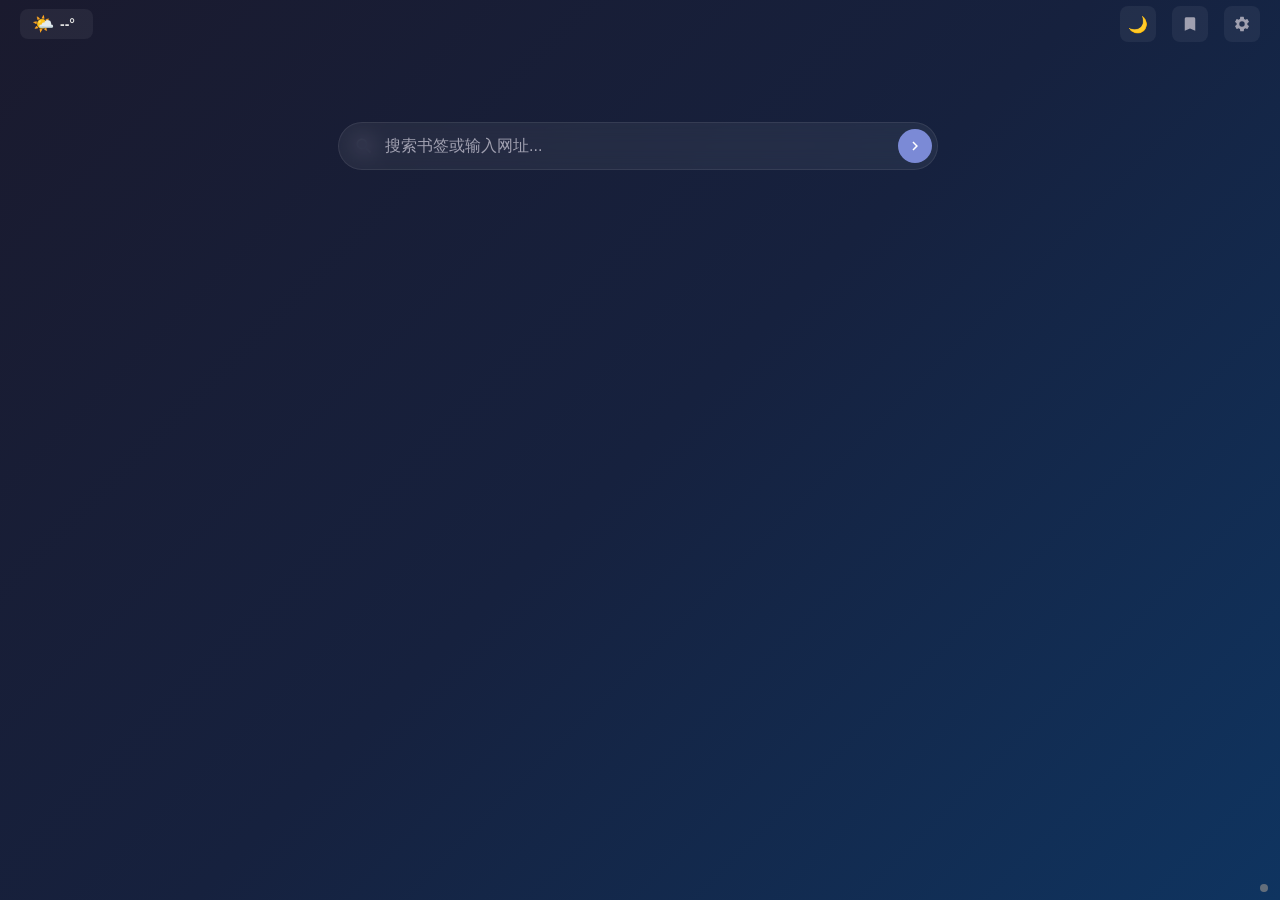
==== extension/newtab.html @ 3d9b85a6 "feat: 新增国际化多语言支持，添加后端状态指示器 本次提交完成了核心国际化改造： 1.  新增i18n.js国际化模块，支持中英双语切换，可跟随浏览器语言自动适配 2.  为所有页面静态文本、动态" ====
<!DOCTYPE html>
<html lang="zh-CN" data-theme="dark">
<head>
<meta charset="UTF-8">
<meta name="viewport" content="width=device-width, initial-scale=1.0">
<title data-i18n="title.newtab">新标签页</title>
<link rel="stylesheet" href="newtab.css">
</head>
<body>

<div class="topbar">
  <div class="topbar-left">
    <div class="weather-widget" id="weather">
      <span class="weather-icon" id="weatherIcon">🌤️</span>
      <span class="weather-temp" id="weatherTemp">--°</span>
      <span class="weather-city" id="weatherCity"></span>
      <input type="text" class="weather-city-input" id="weatherCityInput" data-i18n-placeholder="weather.city.placeholder" placeholder="输入城市">
    </div>
  </div>
  <div class="topbar-center">
    <div class="topbar-date" id="date"></div>
    <div class="topbar-clock" id="clock"></div>
    <div class="topbar-weekday" id="weekday"></div>
  </div>
  <div class="topbar-right">
    <div class="theme-toggle" id="themeToggle" data-i18n-title="theme.toggle" title="切换主题">
      <span class="theme-icon" id="themeIcon">🌙</span>
    </div>
    <div class="save-bm-btn topbar-icon-btn" id="saveBmBtn" data-i18n-title="bookmark.save.title" title="保存远程书签到本地">
      <svg viewBox="0 0 24 24" width="18" height="18"><path d="M17 3H7c-1.1 0-2 .9-2 2v16l7-3 7 3V5c0-1.1-.9-2-2-2z" fill="currentColor"/></svg>
    </div>
    <div class="settings-btn topbar-icon-btn" id="settingsBtn" data-i18n-title="settings.title" title="设置">
      <svg viewBox="0 0 24 24" width="18" height="18"><path d="M19.14 12.94c.04-.3.06-.61.06-.94 0-.32-.02-.64-.07-.94l2.03-1.58a.49.49 0 00.12-.61l-1.92-3.32a.488.488 0 00-.59-.22l-2.39.96c-.5-.38-1.03-.7-1.62-.94l-.36-2.54a.484.484 0 00-.48-.41h-3.84c-.24 0-.43.17-.47.41l-.36 2.54c-.59.24-1.13.57-1.62.94l-2.39-.96c-.22-.08-.47 0-.59.22L2.74 8.87c-.12.21-.08.47.12.61l2.03 1.58c-.05.3-.07.62-.07.94s.02.64.07.94l-2.03 1.58a.49.49 0 00-.12.61l1.92 3.32c.12.22.37.29.59.22l2.39-.96c.5.38 1.03.7 1.62.94l.36 2.54c.05.24.24.41.48.41h3.84c.24 0 .44-.17.47-.41l.36-2.54c.59-.24 1.13-.56 1.62-.94l2.39.96c.22.08.47 0 .59-.22l1.92-3.32c.12-.22.07-.47-.12-.61l-2.01-1.58zM12 15.6A3.6 3.6 0 1115.6 12 3.6 3.6 0 0112 15.6z" fill="currentColor"/></svg>
    </div>
  </div>
</div>

<div class="container">
  <div class="search-section">
    <div class="search-box">
      <svg class="search-icon" viewBox="0 0 24 24" width="20" height="20"><path d="M15.5 14h-.79l-.28-.27A6.471 6.471 0 0016 9.5 6.5 6.5 0 109.5 16c1.61 0 3.09-.59 4.23-1.57l.27.28v.79l5 4.99L20.49 19l-4.99-5zm-6 0C7.01 14 5 11.99 5 9.5S7.01 5 9.5 5 14 7.01 14 9.5 11.99 14 9.5 14z" fill="currentColor"/></svg>
      <input type="text" id="searchInput" data-i18n-placeholder="search.placeholder" placeholder="搜索书签或输入网址..." autocomplete="off">
      <button class="search-clear" id="searchClear" data-i18n-title="search.clear" title="清空">✕</button>
      <button class="search-go" id="searchGo" data-i18n-title="search.go" title="搜索">
        <svg viewBox="0 0 24 24" width="18" height="18"><path d="M10 6L8.59 7.41 13.17 12l-4.58 4.59L10 18l6-6z" fill="currentColor"/></svg>
      </button>
    </div>
  </div>

  <div class="content" id="content"></div>

  <div class="update-info" id="updateInfo"></div>
  <div class="backend-status" id="backendStatus" title="">
    <span class="backend-status-dot"></span>
  </div>
</div>

<script src="pinyin.js"></script>
<script src="i18n.js"></script>
<script src="newtab.js"></script>
</body>
</html>
---- extension/newtab.css ----
* { margin: 0; padding: 0; box-sizing: border-box; }

/* === 默认变量（暗色） === */
:root {
  --bg: #1a1a2e;
  --bg2: #16213e;
  --bg3: #0f3460;
  --card: rgba(255,255,255,0.06);
  --card-hover: rgba(255,255,255,0.1);
  --text: #e0e0e0;
  --text2: #a0a0b0;
  --primary: #7b8ad6;
  --primary-dark: #5b6abf;
  --border: rgba(255,255,255,0.08);
  --border-active: rgba(123,138,214,0.4);
  --shadow: 0 4px 20px rgba(0,0,0,0.3);
  --weather-bg: rgba(255,255,255,0.06);
  --bm-icon-bg: rgba(123,138,214,0.12);
}

/* === 亮色主题 === */
[data-theme="light"] {
  --bg: #ffffff;
  --bg2: #f8f9fa;
  --bg3: #f0f1f3;
  --card: rgba(255,255,255,0.95);
  --card-hover: rgba(255,255,255,1);
  --text: #1a2332;
  --text2: #5a6a7a;
  --primary: #5b6abf;
  --primary-dark: #4a57a3;
  --border: rgba(0,0,0,0.1);
  --border-active: rgba(91,106,191,0.4);
  --shadow: 0 4px 20px rgba(0,0,0,0.08);
  --weather-bg: rgba(0,0,0,0.04);
  --bm-icon-bg: rgba(91,106,191,0.08);
}

html, body { height: 100%; overflow: hidden; }
body {
  font-family: -apple-system, BlinkMacSystemFont, "Segoe UI", Roboto, "Noto Sans SC", sans-serif;
  background: linear-gradient(135deg, var(--bg) 0%, var(--bg2) 50%, var(--bg3) 100%);
  color: var(--text);
  transition: background 0.4s, color 0.4s;
}

/* 亮色主题：纯色背景，去除渐变模糊感 */
[data-theme="light"] body {
  background: #ffffff;
}

/* 壁纸模式：加暗色遮罩保证文字可读 */
body.has-wallpaper::before {
  content: '';
  position: fixed;
  inset: 0;
  background: rgba(0,0,0,0.45);
  z-index: 0;
}

body.has-wallpaper > * {
  position: relative;
  z-index: 1;
}

[data-theme="light"] body.has-wallpaper::before {
  background: rgba(255,255,255,0.1);
}

/* === 顶栏 === */
.topbar {
  position: fixed;
  top: 0;
  left: 0;
  right: 0;
  height: 48px;
  display: flex;
  align-items: center;
  justify-content: space-between;
  padding: 0 20px;
  background: transparent;
  z-index: 100;
}

.topbar-left, .topbar-right {
  display: flex;
  align-items: center;
  gap: 16px;
  flex-shrink: 0;
}

.topbar-center {
  display: grid;
  grid-template-columns: 1fr auto 1fr;
  align-items: center;
  gap: 12px;
  position: absolute;
  left: 50%;
  transform: translateX(-50%);
}

/* === 天气组件 === */
.weather-widget {
  display: flex;
  align-items: center;
  gap: 6px;
  padding: 4px 12px;
  background: var(--weather-bg);
  border-radius: 8px;
  font-size: 13px;
  position: relative;
  cursor: default;
}

.weather-icon {
  font-size: 18px;
  cursor: pointer;
}

.weather-temp {
  font-weight: 600;
  font-size: 14px;
}

.weather-city {
  color: var(--text2);
  font-size: 12px;
}

[data-theme="light"] .weather-widget {
  background: rgba(91,106,191,0.08);
}

[data-theme="light"] .weather-temp {
  color: #2d3748;
}

[data-theme="light"] .weather-city {
  color: #4a5568;
}

.weather-city-input {
  display: none;
  position: absolute;
  top: 100%;
  left: 50%;
  transform: translateX(-50%);
  width: 110px;
  padding: 6px 10px;
  border: 1px solid var(--border);
  border-radius: 6px;
  font-size: 12px;
  outline: none;
  background: var(--card);
  color: var(--text);
  z-index: 300;
  margin-top: 4px;
  backdrop-filter: blur(10px);
}

.weather-city-input.show { display: block; }

[data-theme="light"] .weather-city-input {
  backdrop-filter: none;
  -webkit-backdrop-filter: none;
}

/* === 主题切换 === */
.theme-toggle {
  width: 36px;
  height: 36px;
  border-radius: 8px;
  background: var(--weather-bg);
  display: flex;
  align-items: center;
  justify-content: center;
  cursor: pointer;
  transition: background 0.2s;
  font-size: 16px;
}

.theme-toggle:hover { background: var(--card-hover); }

[data-theme="light"] .theme-toggle {
  background: rgba(91,106,191,0.08);
  color: #4a5568;
}

/* === 顶栏图标按钮（保存/设置共用） === */
.topbar-icon-btn {
  width: 36px;
  height: 36px;
  border-radius: 8px;
  background: var(--weather-bg);
  display: flex;
  align-items: center;
  justify-content: center;
  cursor: pointer;
  transition: background 0.2s;
  color: var(--text2);
}

.topbar-icon-btn:hover { background: var(--card-hover); color: var(--text); }

[data-theme="light"] .topbar-icon-btn {
  background: rgba(91,106,191,0.08);
  color: #4a5568;
}

.save-bm-btn.saving { opacity: 0.6; pointer-events: none; }

body > .save-bm-toast {
  position: fixed; top: 60px; right: 20px; z-index: 99999;
  background: var(--bg2); color: var(--text); border: 1px solid var(--border);
  border-radius: 8px; padding: 10px 18px; font-size: 14px;
  box-shadow: 0 4px 12px rgba(0,0,0,0.25);
  animation: toast-in 0.3s ease;
}
@keyframes toast-in { from { opacity: 0; transform: translateY(-10px); } to { opacity: 1; transform: translateY(0); } }

/* === 主容器 === */
.container {
  height: 100vh;
  display: flex;
  flex-direction: column;
  align-items: center;
  padding: 68px 24px 0;
  overflow-y: auto;
  scroll-behavior: smooth;
  scrollbar-gutter: stable;
}

.container::-webkit-scrollbar { width: 4px; }
.container::-webkit-scrollbar-thumb { background: var(--border); border-radius: 2px; }

/* === 顶栏时钟和日期 === */
.topbar-clock {
  font-size: 20px;
  font-weight: 700;
  color: var(--text);
  letter-spacing: 1px;
}

.topbar-date {
  font-size: 12px;
  color: var(--text2);
  text-align: right;
}

.topbar-weekday {
  font-size: 12px;
  color: var(--text2);
  text-align: left;
}

[data-theme="light"] .topbar-clock { color: #2d3748; }
[data-theme="light"] .topbar-date { color: #4a5568; }
[data-theme="light"] .topbar-weekday { color: #4a5568; }

/* === 搜索框 === */
.search-section {
  width: 100%;
  max-width: 600px;
  margin: 6vh auto 24px;
  flex-shrink: 0;
}

.search-box {
  position: relative;
  width: 100%;
}

.search-box .search-icon {
  position: absolute;
  left: 16px;
  top: 50%;
  transform: translateY(-50%);
  color: var(--text2);
}

.search-box input {
  width: 100%;
  padding: 14px 80px 14px 46px;
  border: 1px solid var(--border);
  border-radius: 24px;
  font-size: 16px;
  background: var(--card);
  color: var(--text);
  outline: none;
  transition: background 0.3s, border-color 0.3s, box-shadow 0.3s;
  backdrop-filter: blur(10px);
}

.search-clear {
  position: absolute;
  right: 46px;
  top: 50%;
  transform: translateY(-50%);
  width: 26px;
  height: 26px;
  border-radius: 50%;
  border: none;
  background: rgba(255,255,255,0.12);
  color: var(--text2);
  cursor: pointer;
  display: none;
  align-items: center;
  justify-content: center;
  font-size: 12px;
  transition: background 0.2s;
  padding: 0;
  line-height: 1;
}
.search-clear.show { display: flex; }
.search-clear:hover { background: rgba(255,255,255,0.2); }

[data-theme="light"] .search-clear { background: rgba(0,0,0,0.06); color: var(--text2); }
[data-theme="light"] .search-clear:hover { background: rgba(0,0,0,0.12); }

.search-go {
  position: absolute;
  right: 6px;
  top: 50%;
  transform: translateY(-50%);
  width: 34px;
  height: 34px;
  border-radius: 50%;
  border: none;
  background: var(--primary);
  color: #fff;
  cursor: pointer;
  display: flex;
  align-items: center;
  justify-content: center;
  transition: background 0.2s;
}

.search-go:hover { background: var(--primary-dark); }

.search-box input:focus {
  background: var(--card-hover);
  border-color: var(--primary);
  box-shadow: 0 0 0 3px rgba(91,106,191,0.15);
}

.search-box input::placeholder { color: var(--text2); }

[data-theme="light"] .search-box input {
  backdrop-filter: none;
  -webkit-backdrop-filter: none;
}

/* === 最近使用 === */
.top-visited {
  margin-bottom: 20px;
}

.top-visited-title {
  font-size: 13px;
  font-weight: 600;
  color: var(--text2);
  margin-bottom: 10px;
  letter-spacing: 0.5px;
}

.top-visited-grid {
  display: flex;
  flex-wrap: wrap;
  gap: 8px;
  padding: 10px 0 4px 0;
}

.top-visited-item {
  position: relative;
  display: flex;
  align-items: center;
  gap: 8px;
  padding: 8px 12px;
  border-radius: 8px;
  background: rgba(0,0,0,0.25);
  backdrop-filter: blur(12px);
  -webkit-backdrop-filter: blur(12px);
  border: 1px solid rgba(255,255,255,0.08);
  text-decoration: none;
  color: #fff;
  white-space: nowrap;
  flex-shrink: 0;
  transition: background 0.15s, border-color 0.15s;
  cursor: pointer;
}

[data-theme="light"] .top-visited-item {
  background: rgba(255,255,255,0.85);
  border-color: rgba(0,0,0,0.08);
  color: var(--text);
  backdrop-filter: none;
  -webkit-backdrop-filter: none;
}

.top-visited-item:hover {
  background: rgba(0,0,0,0.4);
  border-color: var(--border-active);
}

[data-theme="light"] .top-visited-item:hover {
  background: rgba(255,255,255,0.95);
}

.top-visited-item .bm-icon {
  width: 24px;
  height: 24px;
  border-radius: 6px;
  background: var(--bm-icon-bg);
  display: flex;
  align-items: center;
  justify-content: center;
  font-size: 11px;
  color: var(--primary);
  flex-shrink: 0;
  font-weight: 700;
  overflow: hidden;
}

.top-visited-item .bm-icon img { width: 16px; height: 16px; border-radius: 2px; }

.top-visited-info { display: flex; align-items: center; gap: 6px; }

.top-visited-name {
  font-size: 13px;
  font-weight: 500;
  max-width: 120px;
  overflow: hidden;
  text-overflow: ellipsis;
  white-space: nowrap;
  text-shadow: 0 1px 3px rgba(0,0,0,0.3);
}

[data-theme="light"] .top-visited-name { text-shadow: none; }

/* 晃动模式 */
@keyframes shake {
  0%, 100% { transform: rotate(0deg); }
  20% { transform: rotate(-3deg); }
  40% { transform: rotate(3deg); }
  60% { transform: rotate(-2deg); }
  80% { transform: rotate(2deg); }
}

.top-visited-item.shake {
  animation: shake 1.2s ease infinite;
}

.remove-badge {
  position: absolute;
  top: -8px;
  right: -8px;
  width: 20px;
  height: 20px;
  border-radius: 50%;
  background: #e74c3c;
  color: #fff;
  font-size: 11px;
  display: flex;
  align-items: center;
  justify-content: center;
  cursor: pointer;
  z-index: 10;
  border: 2px solid #fff;
  line-height: 1;
  font-weight: 600;
}

[data-theme="light"] .remove-badge { border-color: #f0f2f5; }

/* === 内容区 === */
.content {
  width: 100%;
  max-width: 1200px;
  flex: 1;
  padding-bottom: 48px;
}

/* === 目录列表（紧凑文字条目 + 毛玻璃） === */
.category-grid {
  display: flex;
  flex-wrap: wrap;
  gap: 6px 4px;
  margin-bottom: 20px;
}

.cat-card {
  display: inline-flex;
  align-items: center;
  gap: 6px;
  padding: 5px 12px;
  border-radius: 6px;
  cursor: pointer;
  border: 1px solid rgba(255,255,255,0.12);
  transition: background 0.15s, border-color 0.15s;
  user-select: none;
  white-space: nowrap;
  background: rgba(0,0,0,0.35);
  backdrop-filter: blur(16px);
  -webkit-backdrop-filter: blur(16px);
}

[data-theme="light"] .cat-card {
  background: rgba(255,255,255,0.85);
  border-color: rgba(0,0,0,0.08);
  backdrop-filter: none;
  -webkit-backdrop-filter: none;
}

.cat-card:hover {
  background: rgba(0,0,0,0.5);
  border-color: var(--border-active);
}

[data-theme="light"] .cat-card:hover {
  background: rgba(255,255,255,0.95);
}

.cat-card.active {
  background: rgba(123,138,214,0.35);
  border-color: var(--border-active);
}

[data-theme="light"] .cat-card.active {
  background: rgba(91,106,191,0.18);
}

.cat-card .cat-icon { font-size: 14px; }
.cat-card .cat-name { font-size: 13px; font-weight: 600; line-height: 1.4; color: #fff; text-shadow: 0 1px 4px rgba(0,0,0,0.5); }
[data-theme="light"] .cat-card .cat-name { color: #1a1a2e; text-shadow: none; }
.cat-card .cat-count { font-size: 11px; color: rgba(255,255,255,0.7); }
[data-theme="light"] .cat-card .cat-count { color: var(--text2); }

/* === 书签展开区（点击目录后显示在目录下方） === */
.bookmark-panel {
  margin-bottom: 28px;
  animation: slideDown 0.25s ease;
}

@keyframes slideDown {
  from { opacity: 0; transform: translateY(-8px); }
  to { opacity: 1; transform: translateY(0); }
}

.bookmark-panel-header {
  display: flex;
  align-items: center;
  gap: 10px;
  margin-bottom: 14px;
  padding: 0 4px;
}

.bookmark-panel-header .panel-icon { font-size: 20px; }
.bookmark-panel-header .panel-title { font-size: 16px; font-weight: 600; }
.bookmark-panel-header .panel-path { font-size: 12px; color: var(--text2); }
.bookmark-panel-header .panel-count { font-size: 12px; color: var(--text2); }
.bookmark-panel-header .panel-close {
  margin-left: auto;
  width: 28px;
  height: 28px;
  border-radius: 50%;
  background: var(--card);
  border: 1px solid var(--border);
  display: flex;
  align-items: center;
  justify-content: center;
  cursor: pointer;
  color: var(--text2);
  font-size: 14px;
  transition: background 0.2s, color 0.2s;
}

.bookmark-panel-header .panel-close:hover { background: var(--card-hover); color: var(--text); }

/* 书签网格 */
.bookmark-grid {
  display: grid;
  grid-template-columns: repeat(auto-fill, minmax(260px, 1fr));
  gap: 10px;
}

.bookmark-item {
  display: flex;
  align-items: center;
  gap: 12px;
  padding: 10px 14px;
  background: rgba(0,0,0,0.35);
  border-radius: 10px;
  border: 1px solid rgba(255,255,255,0.1);
  cursor: pointer;
  text-decoration: none;
  color: #fff;
  transition: background 0.2s, border-color 0.2s, transform 0.2s, box-shadow 0.2s;
  backdrop-filter: blur(16px);
  -webkit-backdrop-filter: blur(16px);
}

[data-theme="light"] .bookmark-item {
  background: rgba(255,255,255,0.85);
  border-color: rgba(0,0,0,0.08);
  color: var(--text);
  backdrop-filter: none;
  -webkit-backdrop-filter: none;
}

.bookmark-item:hover {
  background: rgba(0,0,0,0.5);
  border-color: var(--primary);
  transform: translateY(-1px);
  box-shadow: var(--shadow);
}

[data-theme="light"] .bookmark-item:hover {
  background: rgba(255,255,255,0.95);
  border-color: var(--primary);
}

.bookmark-item .bm-icon {
  width: 32px;
  height: 32px;
  border-radius: 8px;
  background: var(--bm-icon-bg);
  display: flex;
  align-items: center;
  justify-content: center;
  font-size: 13px;
  color: var(--primary);
  flex-shrink: 0;
  font-weight: 700;
  overflow: hidden;
}

.bookmark-item .bm-icon img { width: 20px; height: 20px; border-radius: 3px; }

.bookmark-item .bm-info { flex: 1; min-width: 0; }

.bookmark-item .bm-title {
  font-size: 13px;
  font-weight: 600;
  overflow: hidden;
  text-overflow: ellipsis;
  white-space: nowrap;
  text-shadow: 0 1px 3px rgba(0,0,0,0.4);
}

[data-theme="light"] .bookmark-item .bm-title { text-shadow: none; }

.bookmark-item:hover .bm-title { color: var(--primary); }

.bookmark-item .bm-url {
  font-size: 11px;
  color: rgba(255,255,255,0.6);
  margin-top: 2px;
  overflow: hidden;
  text-overflow: ellipsis;
  white-space: nowrap;
}

[data-theme="light"] .bookmark-item .bm-url { color: var(--text2); }

/* 搜索引擎提示条 */
.search-engine-hint {
  display: flex;
  align-items: center;
  gap: 8px;
  margin-bottom: 16px;
  padding: 12px 16px;
  border-radius: 10px;
  background: rgba(0,0,0,0.25);
  backdrop-filter: blur(12px);
  -webkit-backdrop-filter: blur(12px);
  border: 1px solid rgba(255,255,255,0.08);
  color: rgba(255,255,255,0.8);
  font-size: 14px;
  text-decoration: none;
  transition: background 0.2s, border-color 0.2s, color 0.2s;
  cursor: pointer;
}

[data-theme="light"] .search-engine-hint {
  background: rgba(255,255,255,0.85);
  border-color: rgba(0,0,0,0.08);
  color: var(--text2);
  backdrop-filter: none;
  -webkit-backdrop-filter: none;
}

.search-engine-hint:hover {
  background: rgba(123,138,214,0.25);
  border-color: var(--border-active);
  color: #fff;
}

[data-theme="light"] .search-engine-hint:hover {
  background: rgba(91,106,191,0.12);
  color: var(--text);
}

.search-engine-hint svg { flex-shrink: 0; opacity: 0.7; }

/* 分类图标颜色 */
.ico-0 { color: #e74c3c; } .ico-1 { color: #e67e22; } .ico-2 { color: #f1c40f; } .ico-3 { color: #2ecc71; }
.ico-4 { color: #1abc9c; } .ico-5 { color: #3498db; } .ico-6 { color: #9b59b6; } .ico-7 { color: #e91e63; }

/* 空状态 */
.empty { text-align: center; padding: 40px; color: var(--text2); font-size: 14px; }

/* 更新信息 - 固定底部居中 */
.update-info {
  position: fixed;
  bottom: 0;
  left: 0;
  right: 0;
  font-size: 11px;
  color: var(--text2);
  opacity: 0.6;
  text-align: center;
  padding: 8px 0 12px;
  z-index: 50;
  pointer-events: none;
}

/* 后台服务状态指示器 - 固定右下角 */
.backend-status {
  position: fixed;
  bottom: 8px;
  right: 12px;
  z-index: 50;
  display: flex;
  align-items: center;
  gap: 4px;
  font-size: 11px;
  color: var(--text2);
  opacity: 0.7;
}

.backend-status-dot {
  width: 8px;
  height: 8px;
  border-radius: 50%;
  background: #888;
  flex-shrink: 0;
  transition: background 0.3s;
}

.backend-status.online .backend-status-dot {
  background: #2ecc71;
  box-shadow: 0 0 6px rgba(46,204,113,0.5);
}

.backend-status.offline .backend-status-dot {
  background: #e74c3c;
  box-shadow: 0 0 6px rgba(231,76,60,0.5);
}

/* === 响应式 === */
@media (max-width: 768px) {
  .category-grid { gap: 4px 3px; }
  .cat-card { padding: 4px 8px; font-size: 12px; }
  .bookmark-grid { grid-template-columns: repeat(auto-fill, minmax(200px, 1fr)); }
  .topbar-left, .topbar-center { gap: 8px; }
  .weather-city { display: none; }
}

@media (max-width: 480px) {
  .bookmark-grid { grid-template-columns: 1fr; }
  .category-grid { gap: 3px 2px; }
  .cat-card { padding: 3px 6px; font-size: 11px; }
  .topbar-date { display: none; }
}
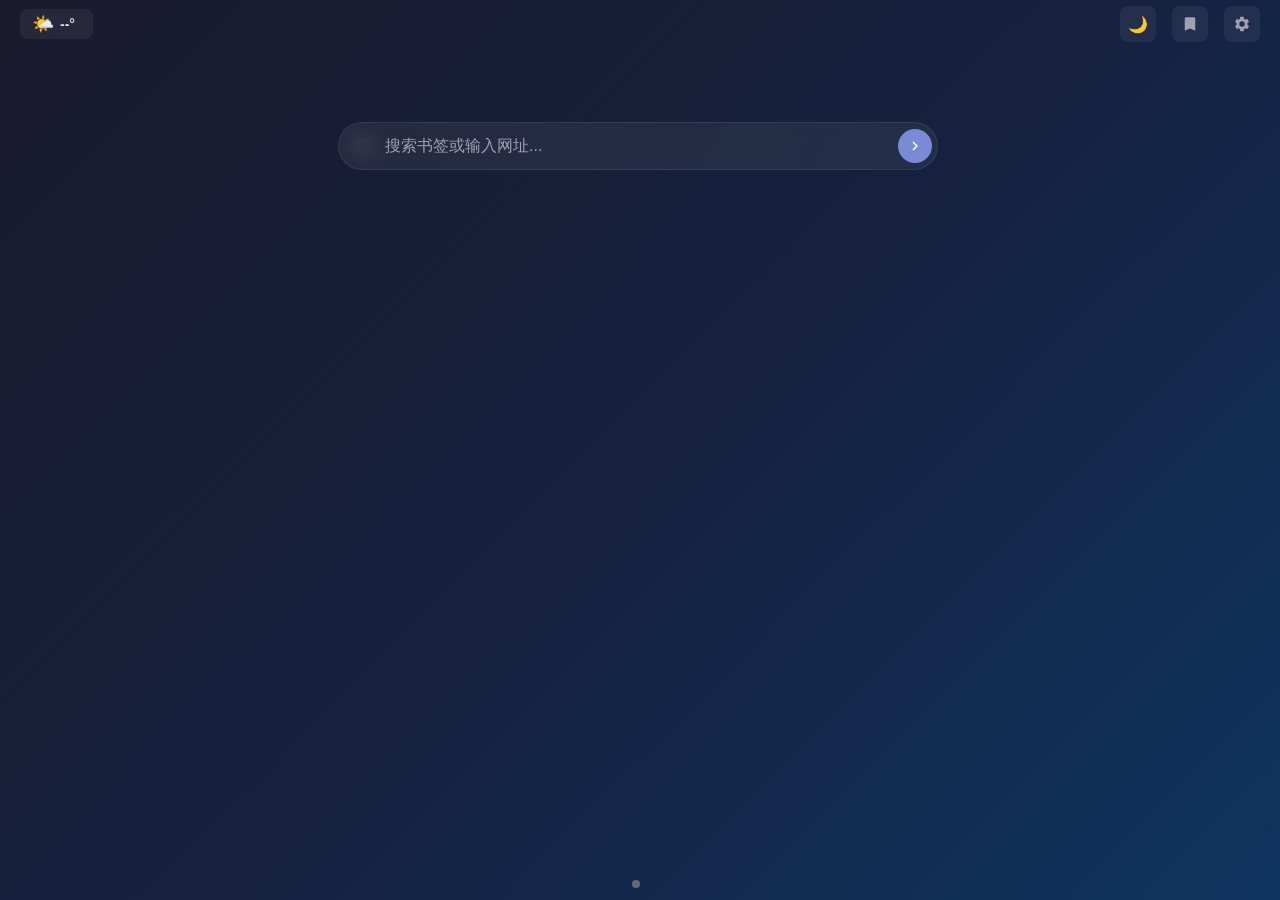
==== commit 5c367c78: "refactor: 重构代码并调整页面底部布局 1.  重构httpGet和storage获取逻辑，封装通用工具函数减少重复代码 2.  提取目录短名和书签前缀处理工具函数，统一逻辑 3.  调整底部" ====
--- a/extension/newtab.html
+++ b/extension/newtab.html
@@ -49,9 +49,11 @@
 
   <div class="content" id="content"></div>
 
-  <div class="update-info" id="updateInfo"></div>
-  <div class="backend-status" id="backendStatus" title="">
-    <span class="backend-status-dot"></span>
+  <div class="footer-bar">
+    <div class="backend-status" id="backendStatus" title="">
+      <span class="backend-status-dot"></span>
+    </div>
+    <div class="update-info" id="updateInfo"></div>
   </div>
 </div>
 
--- a/extension/newtab.css
+++ b/extension/newtab.css
@@ -709,27 +709,28 @@
 /* 空状态 */
 .empty { text-align: center; padding: 40px; color: var(--text2); font-size: 14px; }
 
-/* 更新信息 - 固定底部居中 */
-.update-info {
+/* 底部信息栏 - 状态图标 + 更新信息，居中并排 */
+.footer-bar {
   position: fixed;
   bottom: 0;
   left: 0;
   right: 0;
-  font-size: 11px;
-  color: var(--text2);
-  opacity: 0.6;
-  text-align: center;
-  padding: 8px 0 12px;
+  display: flex;
+  align-items: center;
+  justify-content: center;
+  gap: 8px;
+  padding: 8px 12px 12px;
   z-index: 50;
   pointer-events: none;
 }
 
-/* 后台服务状态指示器 - 固定右下角 */
+.update-info {
+  font-size: 11px;
+  color: var(--text2);
+  opacity: 0.6;
+}
+
 .backend-status {
-  position: fixed;
-  bottom: 8px;
-  right: 12px;
-  z-index: 50;
   display: flex;
   align-items: center;
   gap: 4px;
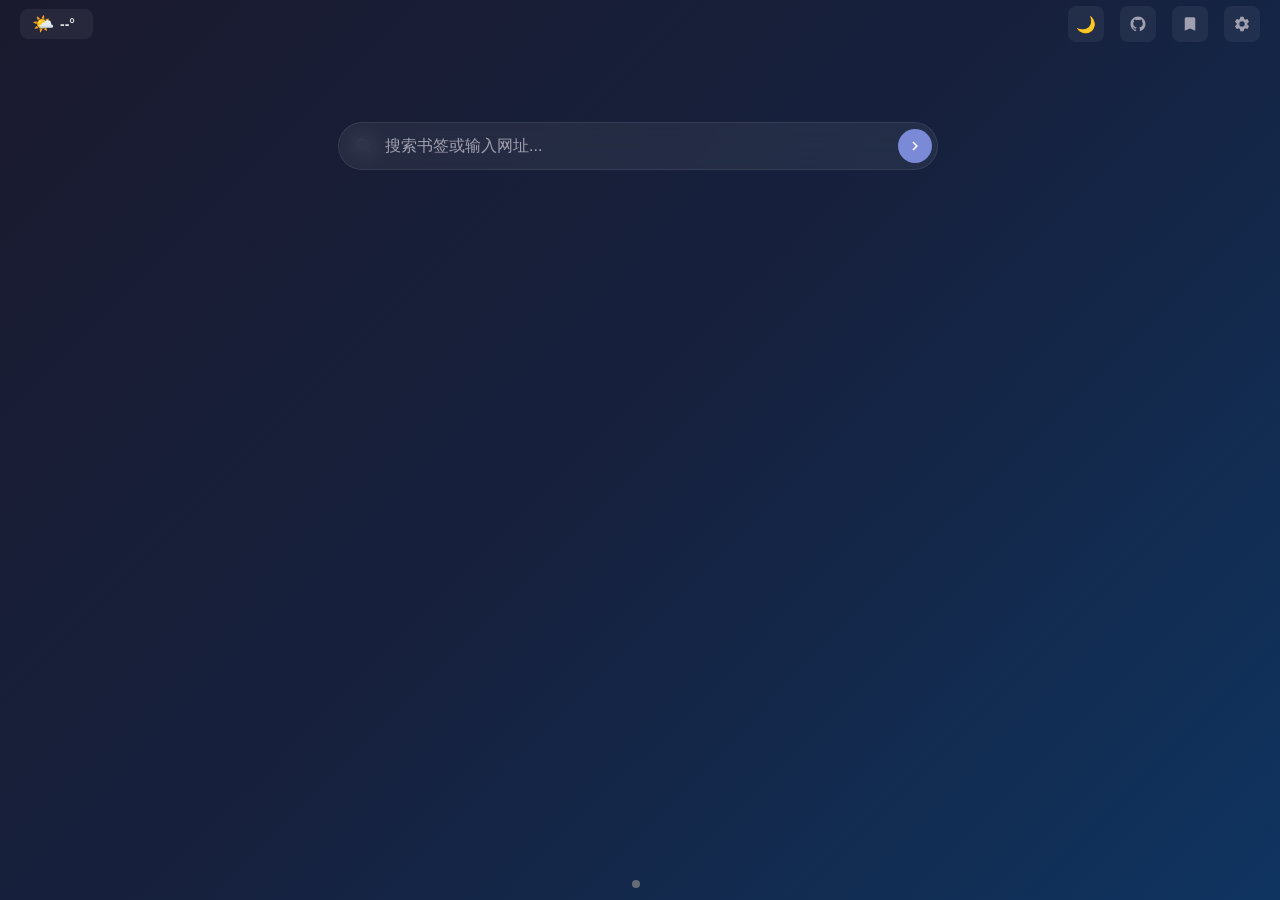
==== commit 2ec830ad: "feat: add repo url display and related adjustments 1. add /api/repo backend endpoint to get git repo" ====
--- a/extension/newtab.html
+++ b/extension/newtab.html
@@ -25,6 +25,9 @@
   <div class="topbar-right">
     <div class="theme-toggle" id="themeToggle" data-i18n-title="theme.toggle" title="切换主题">
       <span class="theme-icon" id="themeIcon">🌙</span>
+    </div>
+    <div class="repo-btn topbar-icon-btn" id="repoBtn" data-i18n-title="repo.tooltip" title="书签数据来源">
+      <svg viewBox="0 0 24 24" width="18" height="18"><path d="M12 2C6.48 2 2 6.48 2 12c0 4.42 2.87 8.17 6.84 9.49.5.09.66-.22.66-.48 0-.24-.01-.87-.01-1.71-2.78.61-3.37-1.34-3.37-1.34-.45-1.16-1.11-1.47-1.11-1.47-.91-.62.07-.6.07-.6 1 .07 1.53 1.03 1.53 1.03.89 1.53 2.34 1.09 2.91.83.09-.65.35-1.09.63-1.34-2.22-.25-4.55-1.11-4.55-4.94 0-1.09.39-1.99 1.03-2.69-.1-.25-.45-1.27.1-2.65 0 0 .84-.27 2.75 1.02.8-.22 1.65-.33 2.5-.34.85.01 1.7.12 2.5.34 1.91-1.29 2.75-1.02 2.75-1.02.55 1.38.2 2.4.1 2.65.64.7 1.03 1.6 1.03 2.69 0 3.84-2.34 4.69-4.57 4.94.36.31.68.92.68 1.85 0 1.34-.01 2.42-.01 2.75 0 .27.16.58.67.48A10.02 10.02 0 0022 12c0-5.52-4.48-10-10-10z" fill="currentColor"/></svg>
     </div>
     <div class="save-bm-btn topbar-icon-btn" id="saveBmBtn" data-i18n-title="bookmark.save.title" title="保存远程书签到本地">
       <svg viewBox="0 0 24 24" width="18" height="18"><path d="M17 3H7c-1.1 0-2 .9-2 2v16l7-3 7 3V5c0-1.1-.9-2-2-2z" fill="currentColor"/></svg>
--- a/extension/newtab.css
+++ b/extension/newtab.css
@@ -215,6 +215,9 @@
   border-radius: 8px; padding: 10px 18px; font-size: 14px;
   box-shadow: 0 4px 12px rgba(0,0,0,0.25);
   animation: toast-in 0.3s ease;
+  max-width: calc(100vw - 40px);
+  word-break: break-all;
+  white-space: normal;
 }
 @keyframes toast-in { from { opacity: 0; transform: translateY(-10px); } to { opacity: 1; transform: translateY(0); } }
 
